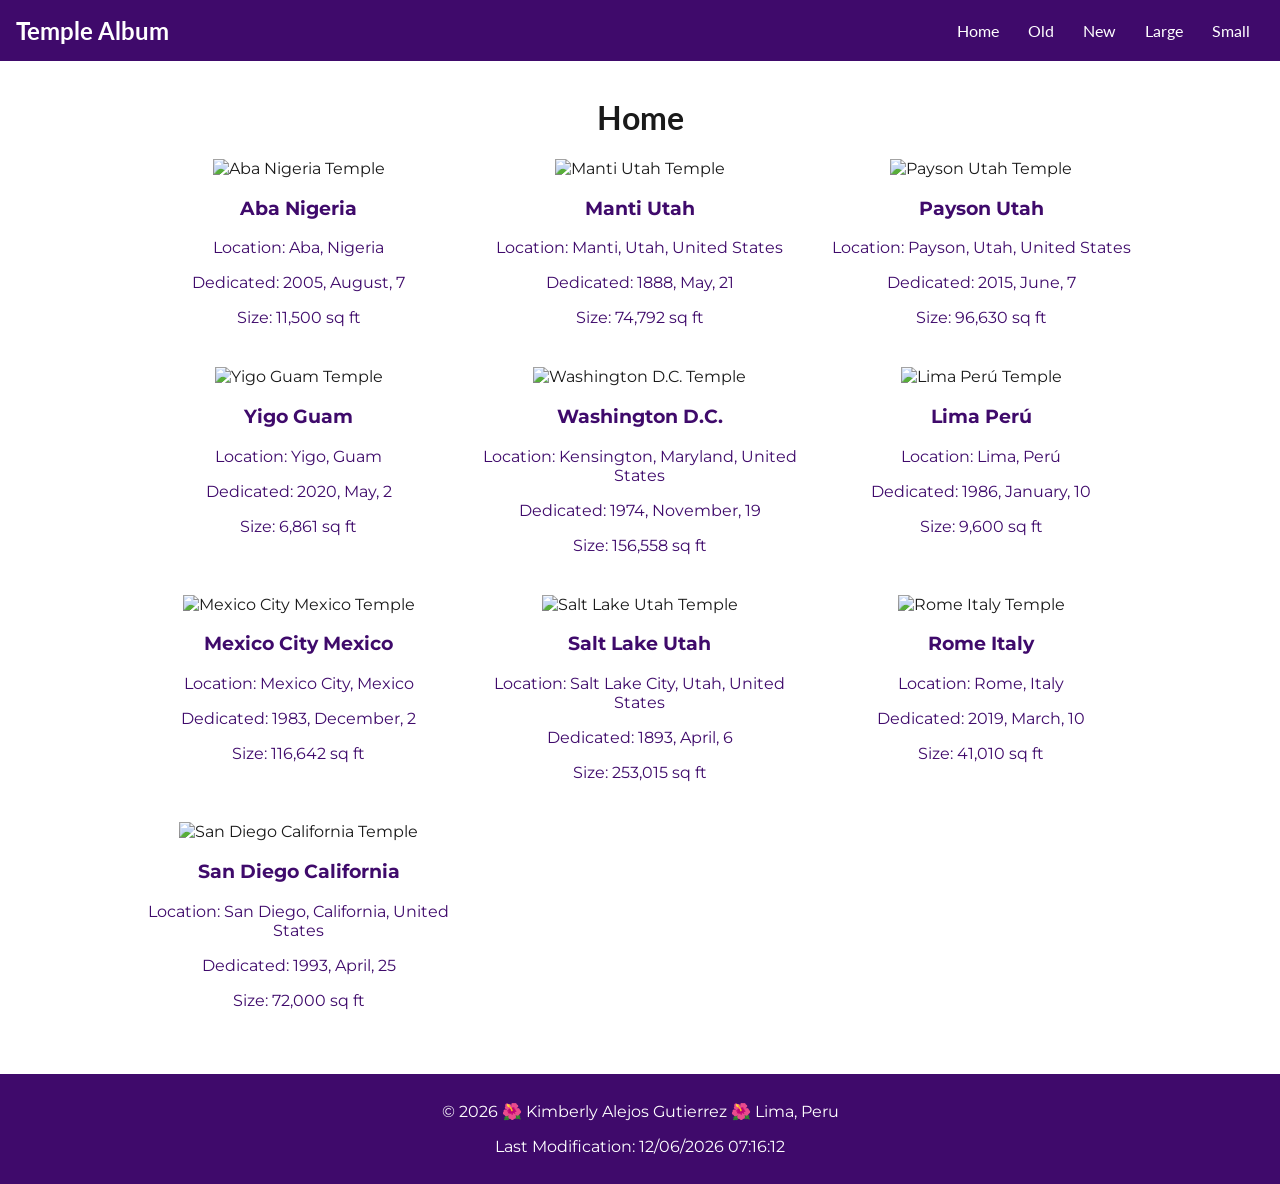
==== filtered-temples.html @ 0198cf7b "update" ====
<!DOCTYPE html>
<html lang="en">
<head>
  <meta charset="UTF-8">
  <meta name="viewport" content="width=device-width, initial-scale=1.0">
  <title>Filtered Temple Album</title>
  <meta name="description" content="A filterable photo album of temples around the world, different pictures of temples of the world.">

  <link rel="preconnect" href="https://fonts.googleapis.com">
  <link rel="preconnect" href="https://fonts.gstatic.com" crossorigin>
  <link href="https://fonts.googleapis.com/css2?family=Lato:wght@400;700&family=Montserrat:wght@400;600&display=swap" rel="stylesheet">

  <link rel="stylesheet" href="styles/filtered-temples.css">
  <link rel="stylesheet" href="styles/filtered-temples-large.css">

  <script src="scripts/filtered-temples.js" defer></script>
</head>


<body>
  <header>
    <h2 class="site-title">Temple Album</h2>
    <button id="menu-button" aria-label="Toggle navigation menu" aria-expanded="false">&#9776;</button>
    <nav id="primary-nav">
      <a href="#" class="active" data-filter="home">Home</a>
      <a href="#">Old</a>
      <a href="#">New</a>
      <a href="#">Large</a>
      <a href="#">Small</a>
    </nav>
  </header>

  <main>
    <h1 id="page-title">Home</h1>
    <div class="gallery" id="temple-gallery">
    </div>
  </main>

  <footer>
    <p>&copy; <span id="currentyear"></span> 🌺 Kimberly Alejos Gutierrez 🌺 Lima, Peru </p>
    <p id="lastModified"></p>
  </footer>
</body>
</html>
---- styles/filtered-temples.css ----
body {
  margin: 0;
  font-family: "Montserrat", sans-serif;
  color: #1a1a1a;
}

header {
  background: #3f0a6b;
  color: #fff;
  display: flex;
  justify-content: space-between;
  align-items: center;
  flex-wrap: wrap;
  padding: 0.5rem 1rem;
}

header h2 {
  font-family: "Lato", sans-serif;
  margin: 0.5rem 0;
}

#menu-button {
  background: none;
  border: none;
  color: #fff;
  font-size: 2rem;
  cursor: pointer;
}

nav {
  display: none;
  flex-direction: column;
  width: 100%;
}

nav.open {
  display: flex;
}

nav a {
  color: #fff;
  text-decoration: none;
  font-family: "Lato", sans-serif;
  padding: 0.75rem 0.5rem;
}

nav a:hover {
  background: #e9d5ff;
  color: #2b0649;
}

main {
  max-width: 1000px;
  margin: 0 auto;
  padding: 1rem;
}

h1 {
  font-family: "Lato", sans-serif;
  text-align: center;
}

.gallery {
  display: grid;
  grid-template-columns: 1fr;
  gap: 1.5rem;
}

figure {
  margin: 0;
  text-align: center;
}

figure img {
  width: 100%;
  height: auto;
}

figcaption {
  color: #3f0a6b;
}

footer {
  background: #3f0a6b;
  color: #fff;
  text-align: center;
  padding: 0.75rem;
  margin-top: 2rem;
}
---- styles/filtered-temples-large.css ----
@media (min-width: 700px) {
  #menu-button {
    display: none;
  }

  nav,
  nav.open {
    display: flex;
    flex-direction: row;
    width: auto;
  }

  nav a {
    padding: 0.5rem 0.9rem;
  }

  .gallery {
    grid-template-columns: repeat(3, 1fr);
  }
}
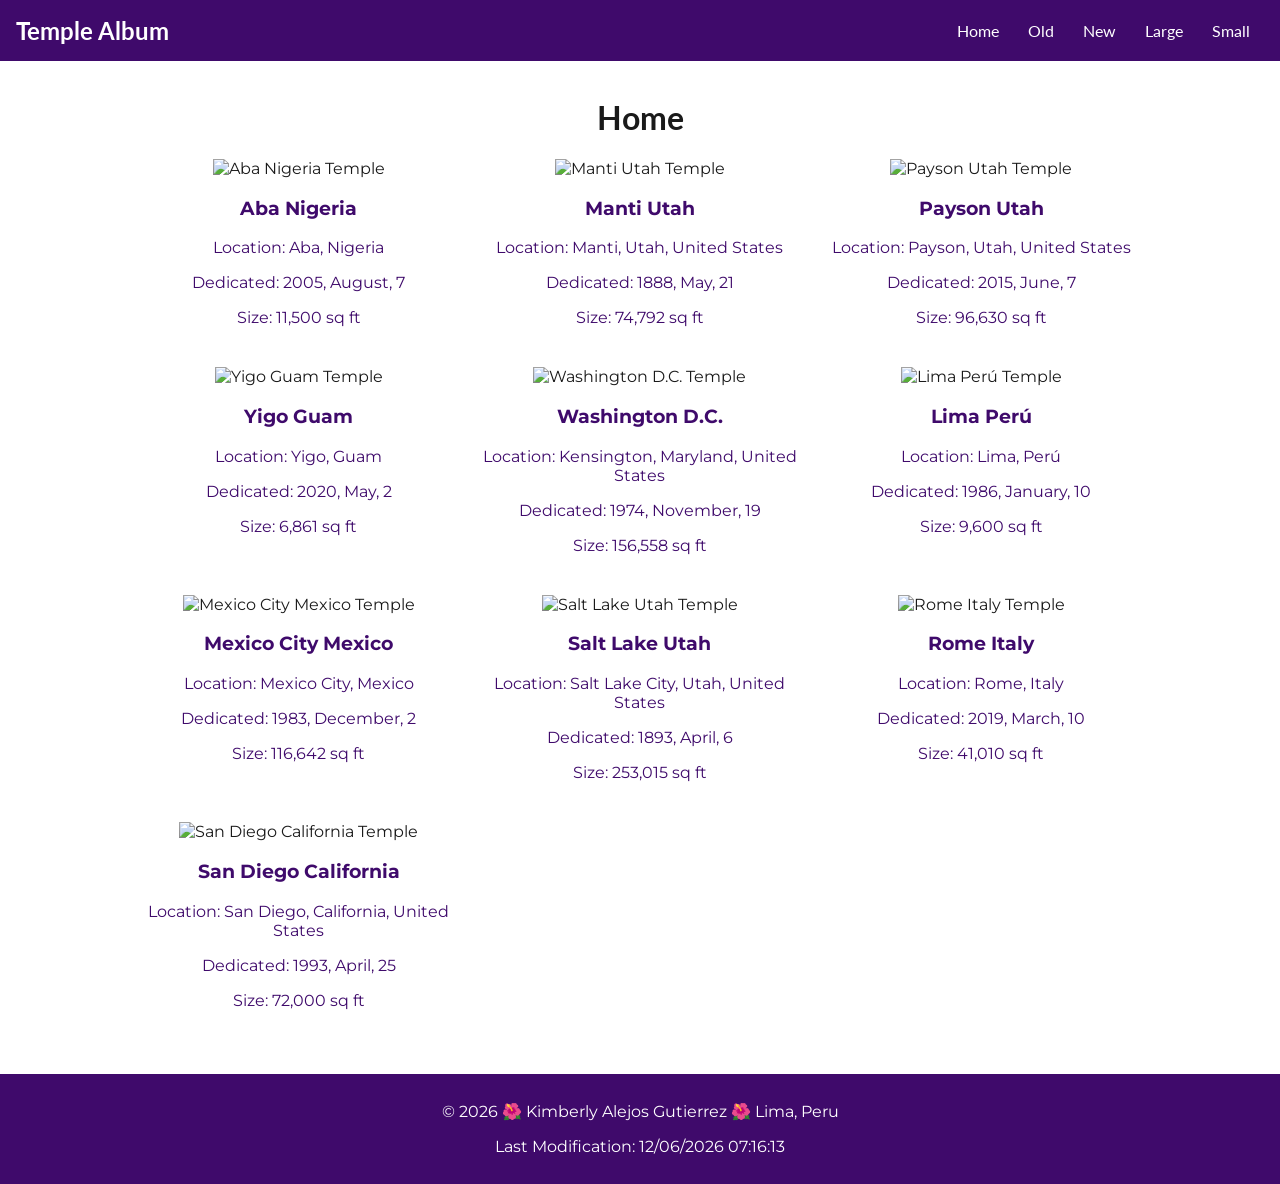
==== commit dbff25a1: "update" ====
--- a/filtered-temples.html
+++ b/filtered-temples.html
@@ -5,7 +5,9 @@
   <meta name="viewport" content="width=device-width, initial-scale=1.0">
   <title>Filtered Temple Album</title>
   <meta name="description" content="A filterable photo album of temples around the world, different pictures of temples of the world.">
+  <meta name="author" content="Kimberly Alejos Gutierrez">
 
+  <link rel="icon" href="images/peru-flag.svg" type="image/svg+xml">
   <link rel="preconnect" href="https://fonts.googleapis.com">
   <link rel="preconnect" href="https://fonts.gstatic.com" crossorigin>
   <link href="https://fonts.googleapis.com/css2?family=Lato:wght@400;700&family=Montserrat:wght@400;600&display=swap" rel="stylesheet">
@@ -23,10 +25,10 @@
     <button id="menu-button" aria-label="Toggle navigation menu" aria-expanded="false">&#9776;</button>
     <nav id="primary-nav">
       <a href="#" class="active" data-filter="home">Home</a>
-      <a href="#">Old</a>
-      <a href="#">New</a>
-      <a href="#">Large</a>
-      <a href="#">Small</a>
+      <a href="#" data-filter="old">Old</a>
+      <a href="#" data-filter="new">New</a>
+      <a href="#" data-filter="large">Large</a>
+      <a href="#" data-filter="small">Small</a>
     </nav>
   </header>
 
